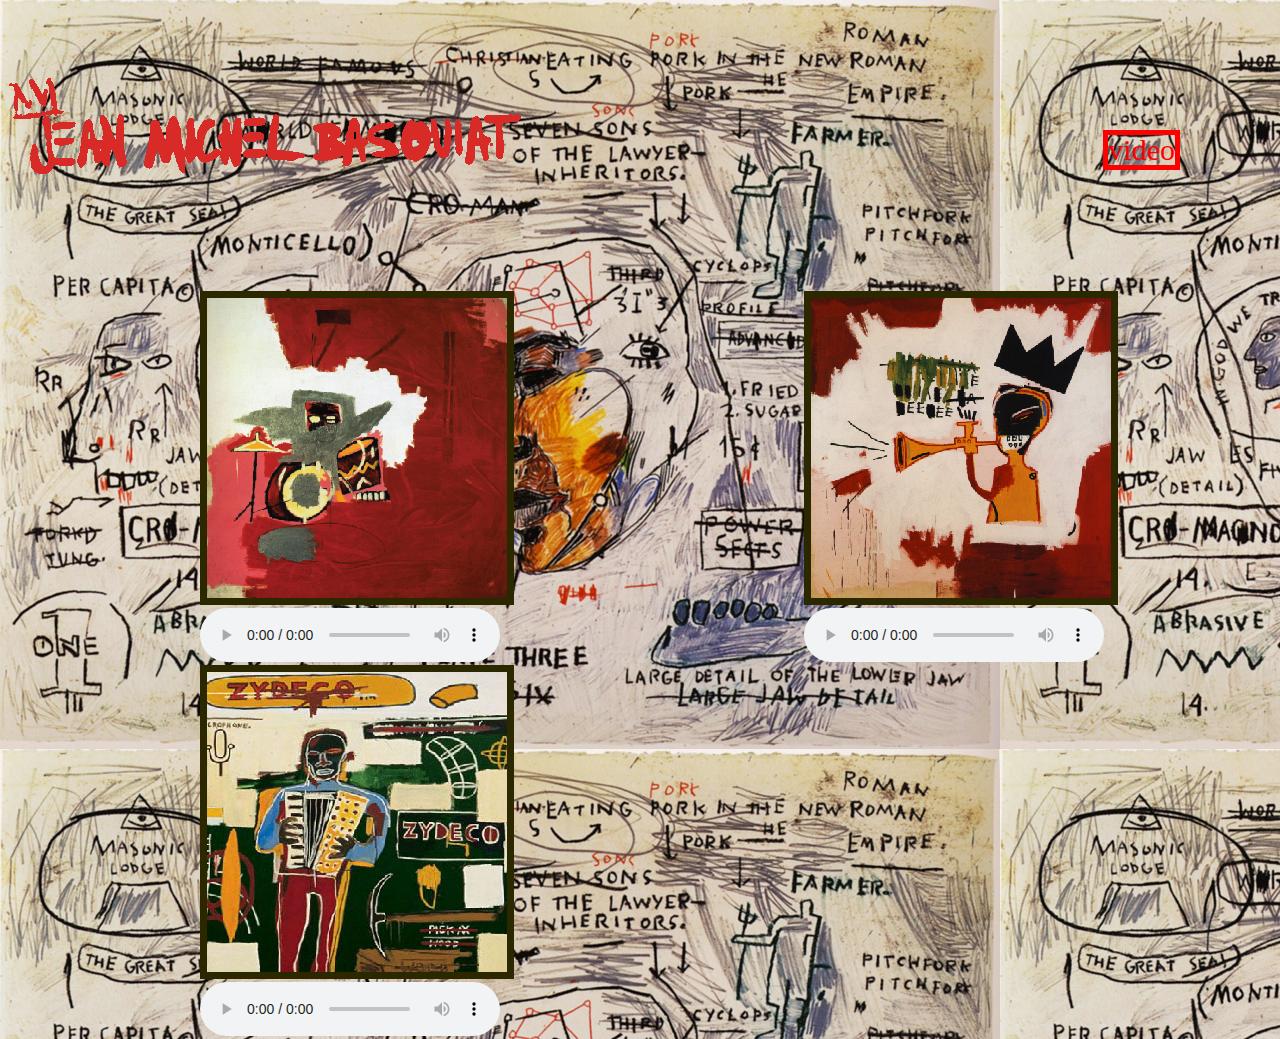
==== jean michel/index.html @ 585c7303 "Video/Audio" ====
<!DOCTYPE html>
<html>
<head>
	<title>Jean michell</title>
	<meta name="viewport"content="width=device-width, initial-scale=1.0">
    <meta charset="UTF-8">
    <link rel="stylesheet" type="text/css" href="css/reset.css">
    <link rel="stylesheet" type="text/css" href="css/stylesheet.css">
</head>
<body background="images/back.jpg">
<nav>
		<ul>
			<li><a href="video.html"> video </a></li>
			
		</ul>
</nav>
<img src="images/j.png">
<div class="container">
 <img src="images/2.png">
 <audio controls>
<source src="audio1.mp3" type="audio/mp3">
<source src="audio1.ogg" type="audio/ogg">
 </audio>
</div>
<div class="container">
 <img src="images/3.png">
 <audio controls>
<source src="audio2.mp3" type="audio/mp3">
<source src="audio2.ogg" type="audio/ogg">
 </audio>

</div>
<div class="container">
 <img src="images/3.jpg">
 <audio controls>
<source src="audio3.mp3" type="audio/mp3">
<source src="audio3.ogg" type="audio/ogg">
 </audio>
</div>



</body>
</html>
---- jean michel/css/stylesheet.css ----
nav{
	float: right;
	margin-top: 15px;
	margin-right: 100px;
	margin-top: 130px;

    
} 
nav ul li{

	list-style: none;
	text-align: center;
	margin: 0px;
	color:red;
	font-size: 30px;
    border-width: thick;
	border-style: solid;
    }
 a{
 	text-decoration: none;
 	color: red;
 }
 div{
 	margin-left: 200px;
 	width: 10px;
 }
 div img{
 	border: 7px solid;
  	border-color: #2B2800; 
 }
 .container{
 	width: 400px;
 	display: inline-block;
 }
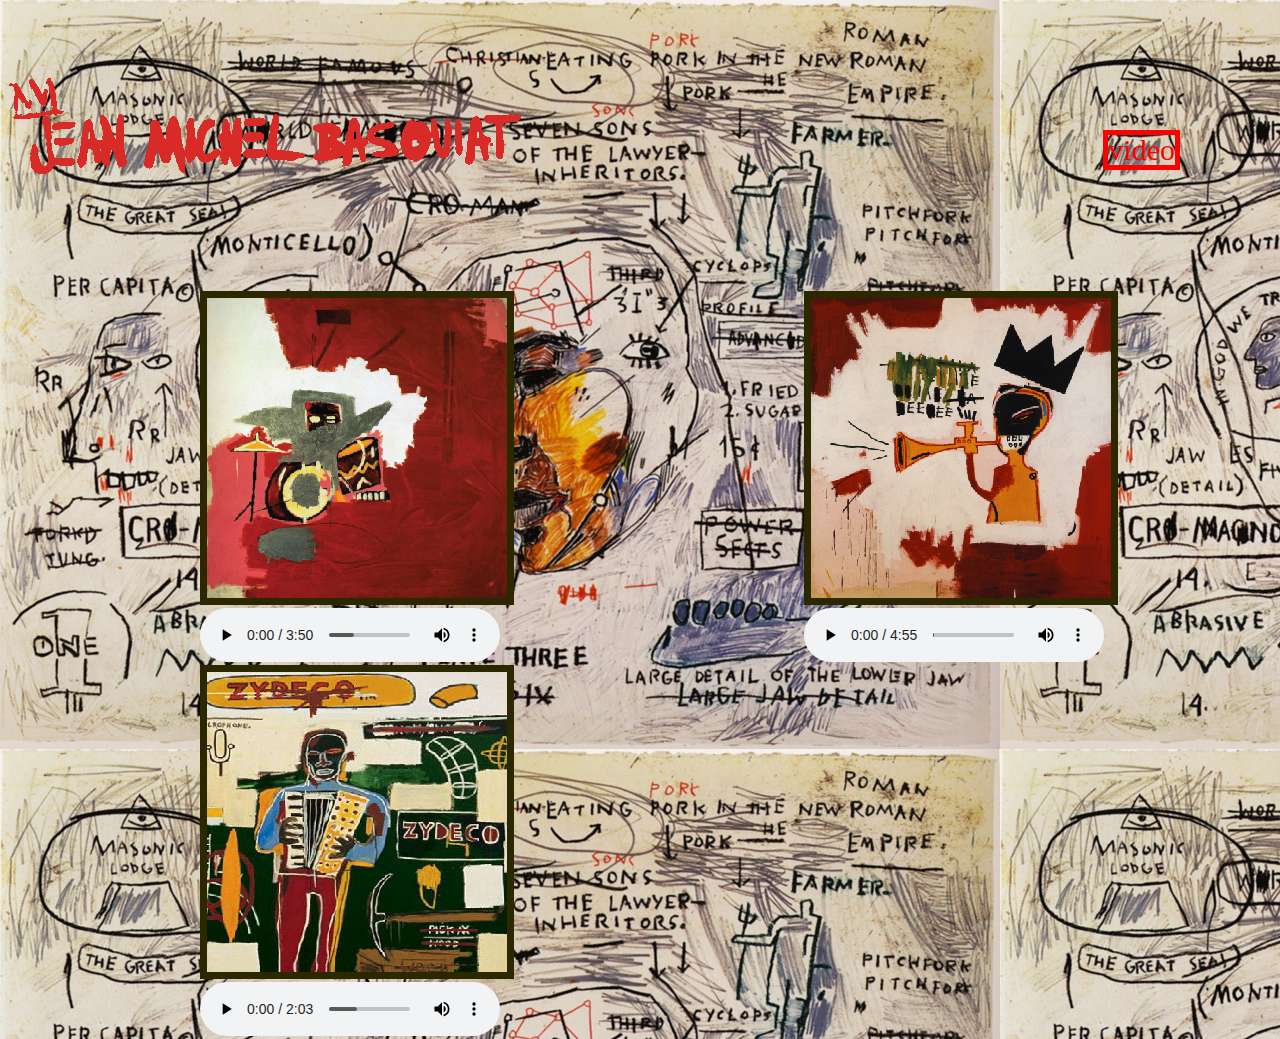
==== commit f74eca75: "video/audio" ====
--- a/jean michel/index.html
+++ b/jean michel/index.html
@@ -18,23 +18,23 @@
 <div class="container">
  <img src="images/2.png">
  <audio controls>
-<source src="audio1.mp3" type="audio/mp3">
-<source src="audio1.ogg" type="audio/ogg">
+<source src="audio/mp3/audio1.mp3" type="audio/mp3">
+<source src="audio/ogg/audio1.ogg" type="audio/ogg">
  </audio>
 </div>
 <div class="container">
  <img src="images/3.png">
  <audio controls>
-<source src="audio2.mp3" type="audio/mp3">
-<source src="audio2.ogg" type="audio/ogg">
+<source src="audio/mp3/audio2.mp3" type="audio/mp3">
+<source src="audio/ogg/audio2.ogg" type="audio/ogg">
  </audio>
 
 </div>
 <div class="container">
  <img src="images/3.jpg">
  <audio controls>
-<source src="audio3.mp3" type="audio/mp3">
-<source src="audio3.ogg" type="audio/ogg">
+<source src="audio/mp3/audio3.mp3" type="audio/mp3">
+<source src="audio/ogg/audio3.ogg" type="audio/ogg">
  </audio>
 </div>
 
